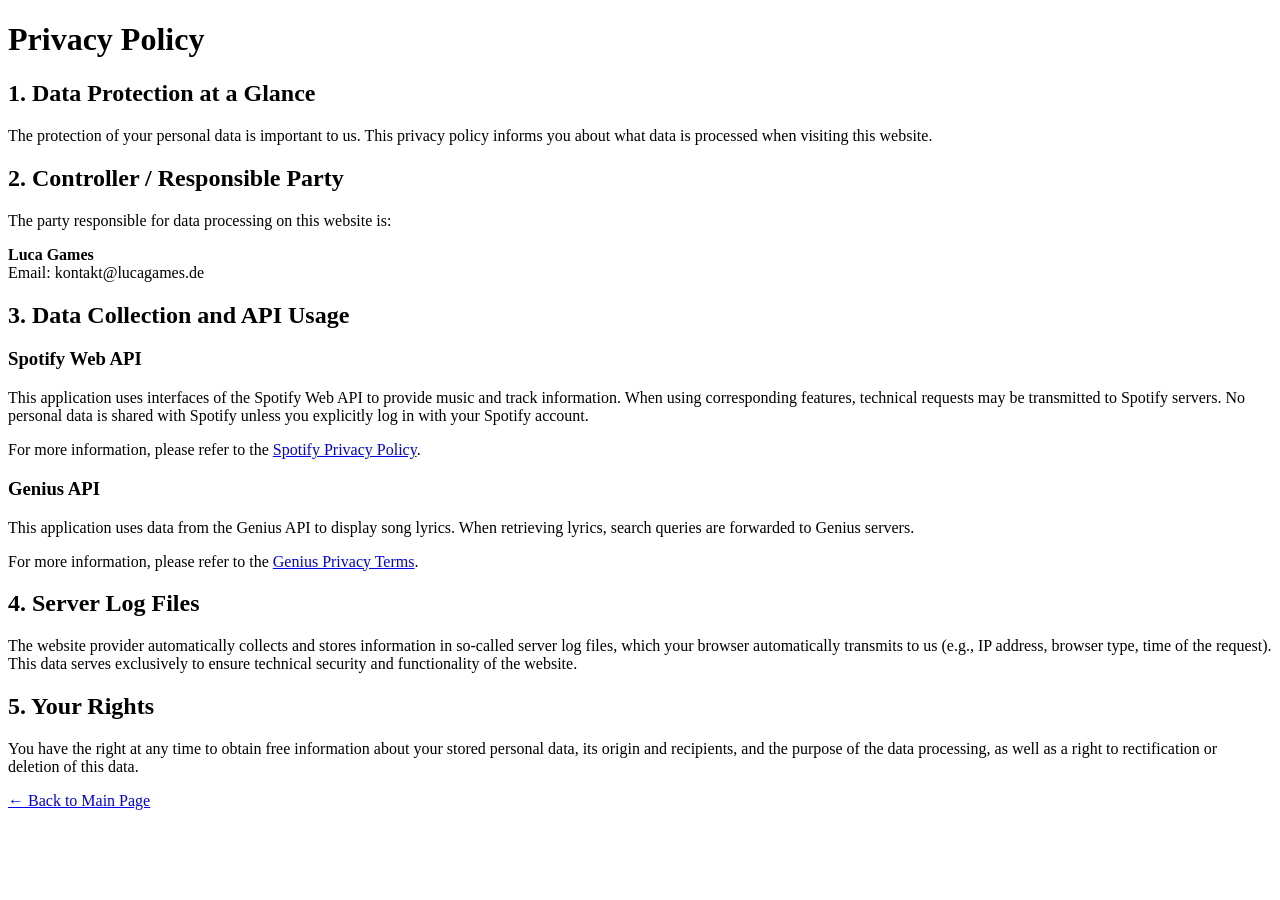
==== templates/datenschutz.html @ 975c67f7 "Add files via upload" ====
<!DOCTYPE html>
<html lang="en">
<head>
  <meta charset="UTF-8">
  <meta name="viewport" content="width=device-width, initial-scale=1.0">
  <title>Privacy Policy</title>
  <link rel="stylesheet" href="{{ url_for('static', filename='legal.css') }}">
</head>
<body class="legal-page">

  <main class="legal-container">
    <h1>Privacy Policy</h1>

    <section>
      <h2>1. Data Protection at a Glance</h2>
      <p>The protection of your personal data is important to us. This privacy policy informs you about what data is processed when visiting this website.</p>
    </section>

    <section>
      <h2>2. Controller / Responsible Party</h2>
      <p>The party responsible for data processing on this website is:</p>
      <p>
        <strong>Luca Games</strong><br>
        Email: kontakt@lucagames.de <!-- Adjust your contact email here -->
      </p>
    </section>

    <section>
      <h2>3. Data Collection and API Usage</h2>
      
      <h3>Spotify Web API</h3>
      <p>This application uses interfaces of the Spotify Web API to provide music and track information. When using corresponding features, technical requests may be transmitted to Spotify servers. No personal data is shared with Spotify unless you explicitly log in with your Spotify account.</p>
      <p>For more information, please refer to the <a href="https://www.spotify.com/de/legal/privacy-policy/" target="_blank" rel="noopener">Spotify Privacy Policy</a>.</p>

      <h3>Genius API</h3>
      <p>This application uses data from the Genius API to display song lyrics. When retrieving lyrics, search queries are forwarded to Genius servers.</p>
      <p>For more information, please refer to the <a href="https://genius.com/static/privacy" target="_blank" rel="noopener">Genius Privacy Terms</a>.</p>
    </section>

    <section>
      <h2>4. Server Log Files</h2>
      <p>The website provider automatically collects and stores information in so-called server log files, which your browser automatically transmits to us (e.g., IP address, browser type, time of the request). This data serves exclusively to ensure technical security and functionality of the website.</p>
    </section>

    <section>
      <h2>5. Your Rights</h2>
      <p>You have the right at any time to obtain free information about your stored personal data, its origin and recipients, and the purpose of the data processing, as well as a right to rectification or deletion of this data.</p>
    </section>

    <div class="back-link">
      <a href="/">&larr; Back to Main Page</a>
    </div>
  </main>

</body>
</html>
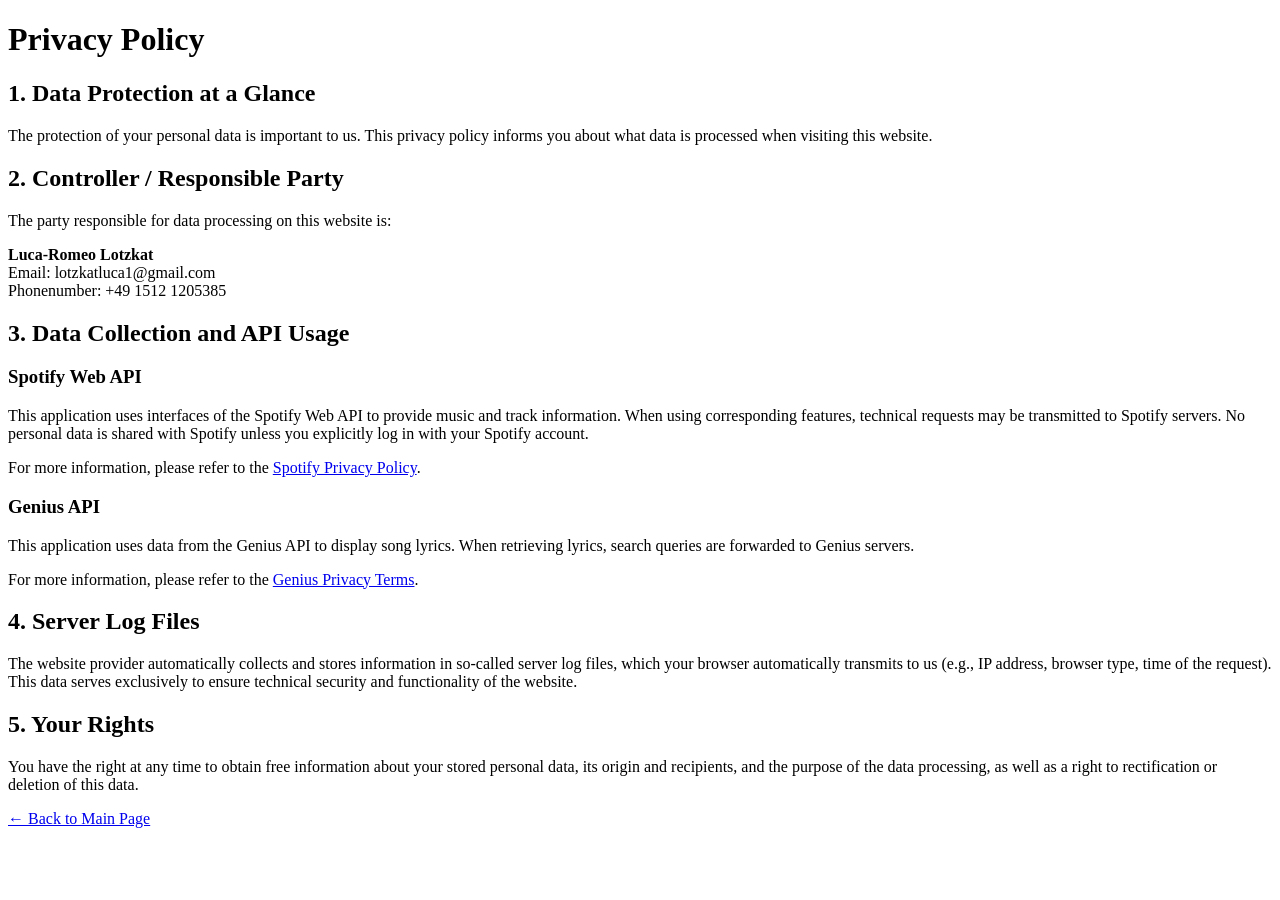
==== commit 549b51d5: "Update datenschutz.html Updated Contact information" ====
--- a/templates/datenschutz.html
+++ b/templates/datenschutz.html
@@ -20,8 +20,9 @@
       <h2>2. Controller / Responsible Party</h2>
       <p>The party responsible for data processing on this website is:</p>
       <p>
-        <strong>Luca Games</strong><br>
-        Email: kontakt@lucagames.de <!-- Adjust your contact email here -->
+        <strong>Luca-Romeo Lotzkat</strong><br>
+        Email: lotzkatluca1@gmail.com <!-- Adjust your contact email here --><br>
+        Phonenumber: +49 1512 1205385
       </p>
     </section>
 
@@ -53,4 +54,4 @@
   </main>
 
 </body>
-</html>+</html>
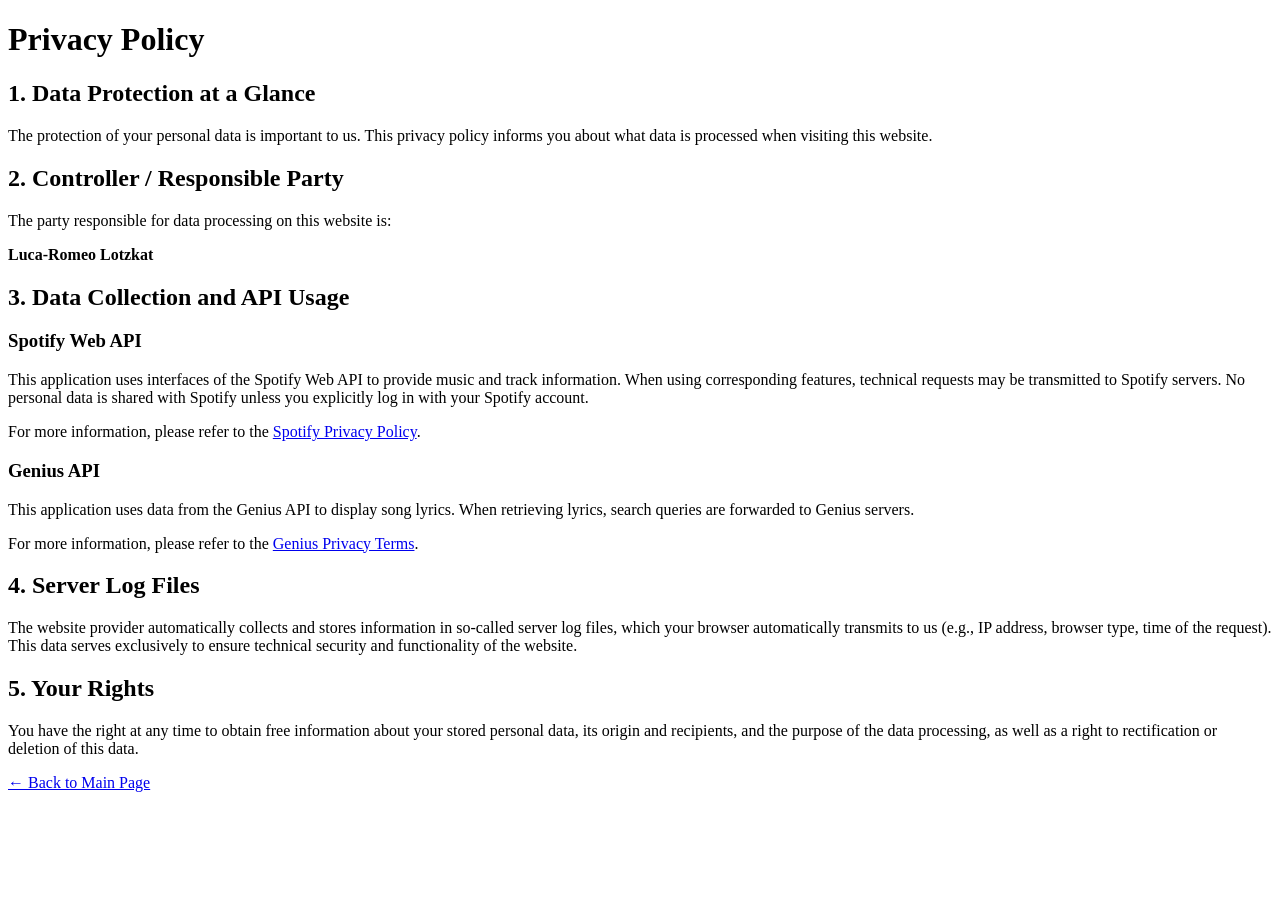
==== commit 68c7c9aa: "Update datenschutz.html fixed something" ====
--- a/templates/datenschutz.html
+++ b/templates/datenschutz.html
@@ -21,9 +21,7 @@
       <p>The party responsible for data processing on this website is:</p>
       <p>
         <strong>Luca-Romeo Lotzkat</strong><br>
-        Email: lotzkatluca1@gmail.com <!-- Adjust your contact email here --><br>
-        Phonenumber: +49 1512 1205385
-      </p>
+        </p>
     </section>
 
     <section>
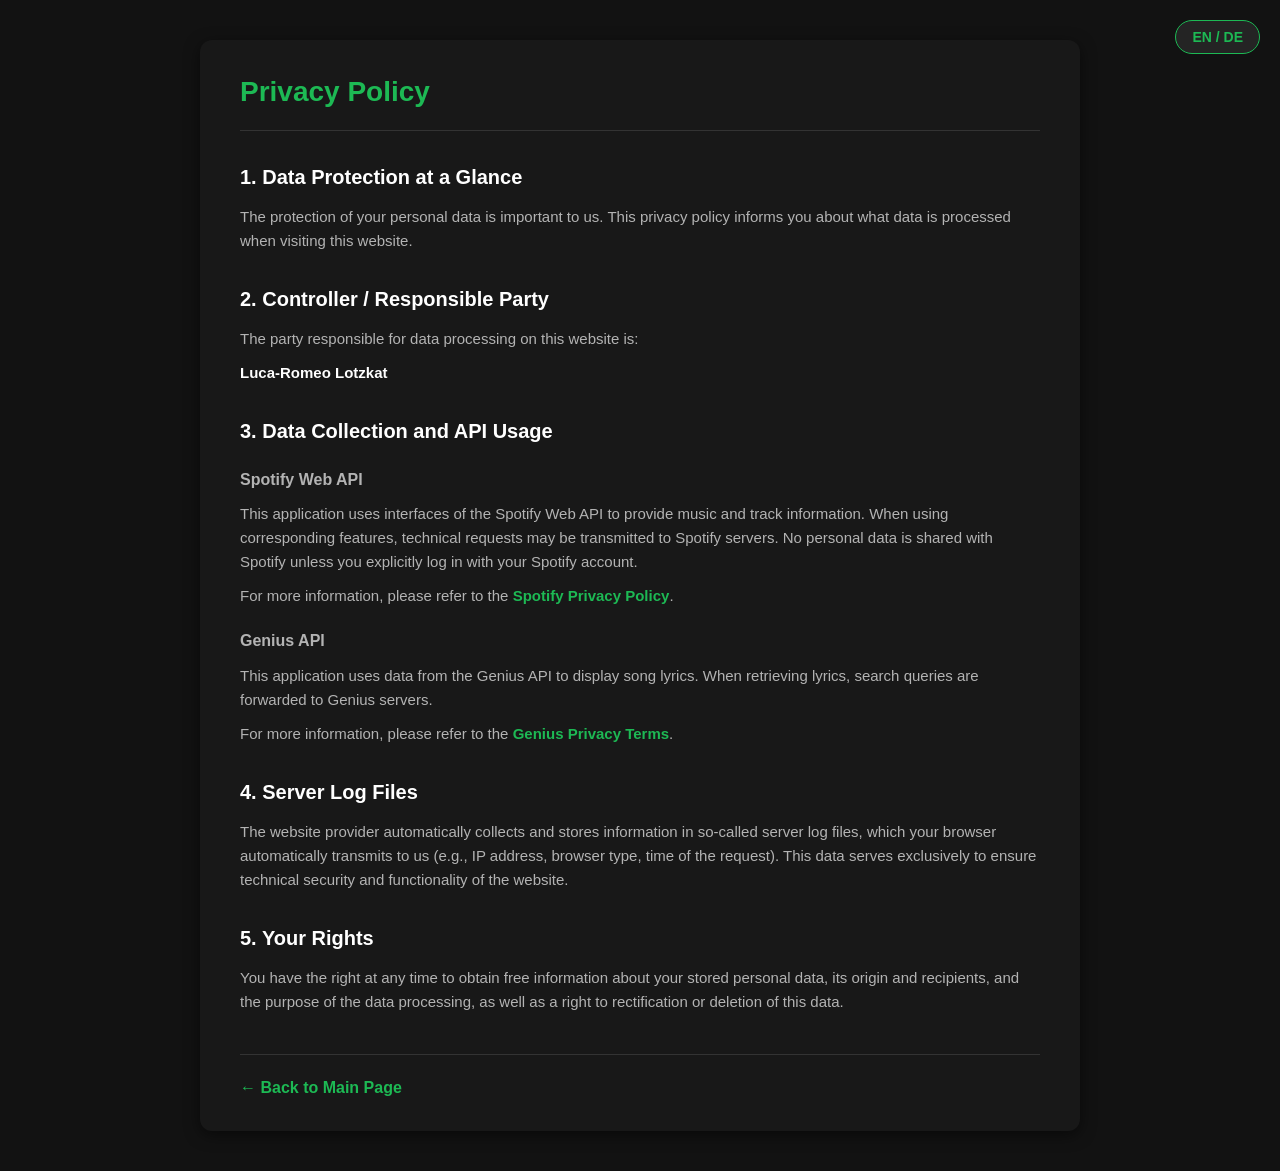
==== commit 333ed46c: "Update datenschutz.html added language switch button" ====
--- a/templates/datenschutz.html
+++ b/templates/datenschutz.html
@@ -3,53 +3,164 @@
 <head>
   <meta charset="UTF-8">
   <meta name="viewport" content="width=device-width, initial-scale=1.0">
-  <title>Privacy Policy</title>
-  <link rel="stylesheet" href="{{ url_for('static', filename='legal.css') }}">
+  <title>Privacy Policy / Datenschutz</title>
+  <link rel="stylesheet" href="/static/legal.css">
+  <style>
+    /* Styling für den Toggle-Button oben rechts */
+    .lang-switch {
+        position: fixed;
+        top: 20px;
+        right: 20px;
+        z-index: 1000;
+    }
+
+    #langToogleBtn {
+        background-color: #242424;
+        color: #1db954;
+        border: 1px solid #1db954;
+        padding: 8px 16px;
+        border-radius: 20px;
+        font-weight: bold;
+        font-size: 14px;
+        cursor: pointer;
+        transition: all 0.2s ease;
+    }
+
+    #langToogleBtn:hover {
+        background-color: #1db954;
+        color: #ffffff;
+    }
+
+    @media (max-width: 768px) {
+        .lang-switch {
+            top: 15px;
+            right: 15px;
+        }
+    }
+  </style>
 </head>
 <body class="legal-page">
 
+  <!-- Sprachumschaltung oben rechts -->
+  <div class="lang-switch">
+      <button id="langToogleBtn" onclick="toggleLanguage()">EN / DE</button>
+  </div>
+
   <main class="legal-container">
-    <h1>Privacy Policy</h1>
+    <h1 id="title">Privacy Policy</h1>
 
     <section>
-      <h2>1. Data Protection at a Glance</h2>
-      <p>The protection of your personal data is important to us. This privacy policy informs you about what data is processed when visiting this website.</p>
+      <h2 id="sec1-title">1. Data Protection at a Glance</h2>
+      <p id="sec1-text">The protection of your personal data is important to us. This privacy policy informs you about what data is processed when visiting this website.</p>
     </section>
 
     <section>
-      <h2>2. Controller / Responsible Party</h2>
-      <p>The party responsible for data processing on this website is:</p>
+      <h2 id="sec2-title">2. Controller / Responsible Party</h2>
+      <p id="sec2-text">The party responsible for data processing on this website is:</p>
       <p>
         <strong>Luca-Romeo Lotzkat</strong><br>
-        </p>
+      </p>
     </section>
 
     <section>
-      <h2>3. Data Collection and API Usage</h2>
+      <h2 id="sec3-title">3. Data Collection and API Usage</h2>
       
       <h3>Spotify Web API</h3>
-      <p>This application uses interfaces of the Spotify Web API to provide music and track information. When using corresponding features, technical requests may be transmitted to Spotify servers. No personal data is shared with Spotify unless you explicitly log in with your Spotify account.</p>
-      <p>For more information, please refer to the <a href="https://www.spotify.com/de/legal/privacy-policy/" target="_blank" rel="noopener">Spotify Privacy Policy</a>.</p>
+      <p id="spotify-text">This application uses interfaces of the Spotify Web API to provide music and track information. When using corresponding features, technical requests may be transmitted to Spotify servers. No personal data is shared with Spotify unless you explicitly log in with your Spotify account.</p>
+      <p><span id="spotify-link-text">For more information, please refer to the</span> <a href="https://www.spotify.com/de/legal/privacy-policy/" target="_blank" rel="noopener" id="spotify-link">Spotify Privacy Policy</a>.</p>
 
       <h3>Genius API</h3>
-      <p>This application uses data from the Genius API to display song lyrics. When retrieving lyrics, search queries are forwarded to Genius servers.</p>
-      <p>For more information, please refer to the <a href="https://genius.com/static/privacy" target="_blank" rel="noopener">Genius Privacy Terms</a>.</p>
+      <p id="genius-text">This application uses data from the Genius API to display song lyrics. When retrieving lyrics, search queries are forwarded to Genius servers.</p>
+      <p><span id="genius-link-text">For more information, please refer to the</span> <a href="https://genius.com/static/privacy" target="_blank" rel="noopener" id="genius-link">Genius Privacy Terms</a>.</p>
     </section>
 
     <section>
-      <h2>4. Server Log Files</h2>
-      <p>The website provider automatically collects and stores information in so-called server log files, which your browser automatically transmits to us (e.g., IP address, browser type, time of the request). This data serves exclusively to ensure technical security and functionality of the website.</p>
+      <h2 id="sec4-title">4. Server Log Files</h2>
+      <p id="sec4-text">The website provider automatically collects and stores information in so-called server log files, which your browser automatically transmits to us (e.g., IP address, browser type, time of the request). This data serves exclusively to ensure technical security and functionality of the website.</p>
     </section>
 
     <section>
-      <h2>5. Your Rights</h2>
-      <p>You have the right at any time to obtain free information about your stored personal data, its origin and recipients, and the purpose of the data processing, as well as a right to rectification or deletion of this data.</p>
+      <h2 id="sec5-title">5. Your Rights</h2>
+      <p id="sec5-text">You have the right at any time to obtain free information about your stored personal data, its origin and recipients, and the purpose of the data processing, as well as a right to rectification or deletion of this data.</p>
     </section>
 
     <div class="back-link">
-      <a href="/">&larr; Back to Main Page</a>
+      <a href="/" id="back-link">&larr; Back to Main Page</a>
     </div>
   </main>
 
+  <script>
+    const translations = {
+      en: {
+        title: "Privacy Policy",
+        sec1Title: "1. Data Protection at a Glance",
+        sec1Text: "The protection of your personal data is important to us. This privacy policy informs you about what data is processed when visiting this website.",
+        sec2Title: "2. Controller / Responsible Party",
+        sec2Text: "The party responsible for data processing on this website is:",
+        sec3Title: "3. Data Collection and API Usage",
+        spotifyText: "This application uses interfaces of the Spotify Web API to provide music and track information. When using corresponding features, technical requests may be transmitted to Spotify servers. No personal data is shared with Spotify unless you explicitly log in with your Spotify account.",
+        spotifyLinkText: "For more information, please refer to the",
+        spotifyLink: "Spotify Privacy Policy",
+        geniusText: "This application uses data from the Genius API to display song lyrics. When retrieving lyrics, search queries are forwarded to Genius servers.",
+        geniusLinkText: "For more information, please refer to the",
+        geniusLink: "Genius Privacy Terms",
+        sec4Title: "4. Server Log Files",
+        sec4Text: "The website provider automatically collects and stores information in so-called server log files, which your browser automatically transmits to us (e.g., IP address, browser type, time of the request). This data serves exclusively to ensure technical security and functionality of the website.",
+        sec5Title: "5. Your Rights",
+        sec5Text: "You have the right at any time to obtain free information about your stored personal data, its origin and recipients, and the purpose of the data processing, as well as a right to rectification or deletion of this data.",
+        backLink: "← Back to Main Page",
+        btnText: "EN / DE"
+      },
+      de: {
+        title: "Datenschutzerklärung",
+        sec1Title: "1. Datenschutz auf einen Blick",
+        sec1Text: "Der Schutz Ihrer persönlichen Daten ist uns wichtig. Diese Datenschutzerklärung informiert Sie darüber, welche Daten beim Besuch dieser Website verarbeitet werden.",
+        sec2Title: "2. Verantwortliche Stelle",
+        sec2Text: "Die verantwortliche Stelle für die Datenverarbeitung auf dieser Website ist:",
+        sec3Title: "3. Datenerfassung und API-Nutzung",
+        spotifyText: "Diese Anwendung nutzt Schnittstellen der Spotify Web API, um Musik- und Titelinformationen bereitzustellen. Bei der Nutzung entsprechender Funktionen können technische Anfragen an Server von Spotify übermittelt werden. Es werden keine personenbezogenen Daten an Spotify weitergegeben, es sei denn, Sie melden sich explizit mit Ihrem Spotify-Konto an.",
+        spotifyLinkText: "Weitere Informationen finden Sie in der",
+        spotifyLink: "Spotify-Datenschutzerklärung",
+        geniusText: "Diese Anwendung nutzt Daten der Genius API zur Anzeige von Songtexten. Beim Abrufen von Songtexten werden Suchanfragen an Server von Genius weitergeleitet.",
+        geniusLinkText: "Weitere Informationen finden Sie in den",
+        geniusLink: "Genius-Datenschutzbestimmungen",
+        sec4Title: "4. Server-Log-Dateien",
+        sec4Text: "Der Provider der Seiten erhebt und speichert automatisch Informationen in sogenannten Server-Log-Dateien, die Ihr Browser automatisch an uns übermittelt (z. B. IP-Adresse, Browsertyp, Uhrzeit der Anfrage). Diese Daten dienen ausschließlich der Gewährleistung der technischen Sicherheit und Funktionalität der Website.",
+        sec5Title: "5. Ihre Rechte",
+        sec5Text: "Sie haben jederzeit das Recht, unentgeltlich Auskunft über Herkunft, Empfänger und Zweck Ihrer gespeicherten personenbezogenen Daten zu erhalten. Sie haben außerdem ein Recht, die Berichtigung oder Löschung dieser Daten zu verlangen.",
+        backLink: "← Zurück zur Hauptseite",
+        btnText: "DE / EN"
+      }
+    };
+
+    let currentLang = 'en';
+
+    function toggleLanguage() {
+      currentLang = currentLang === 'en' ? 'de' : 'en';
+      const t = translations[currentLang];
+
+      document.documentElement.lang = currentLang;
+      document.getElementById('title').textContent = t.title;
+      document.getElementById('sec1-title').textContent = t.sec1Title;
+      document.getElementById('sec1-text').textContent = t.sec1Text;
+      document.getElementById('sec2-title').textContent = t.sec2Title;
+      document.getElementById('sec2-text').textContent = t.sec2Text;
+      document.getElementById('sec3-title').textContent = t.sec3Title;
+      document.getElementById('spotify-text').textContent = t.spotifyText;
+      document.getElementById('spotify-link-text').textContent = t.spotifyLinkText;
+      document.getElementById('spotify-link').textContent = t.spotifyLink;
+      document.getElementById('genius-text').textContent = t.geniusText;
+      document.getElementById('genius-link-text').textContent = t.geniusLinkText;
+      document.getElementById('genius-link').textContent = t.geniusLink;
+      document.getElementById('sec4-title').textContent = t.sec4Title;
+      document.getElementById('sec4-text').textContent = t.sec4Text;
+      document.getElementById('sec5-title').textContent = t.sec5Title;
+      document.getElementById('sec5-text').textContent = t.sec5Text;
+      
+      document.getElementById('back-link').textContent = t.backLink;
+      document.getElementById('langToogleBtn').textContent = t.btnText;
+    }
+  </script>
+
 </body>
 </html>
--- a/static/legal.css
+++ b/static/legal.css
@@ -0,0 +1,75 @@
+/* Grundlegende Einstellungen für Rechtstexte */
+body {
+    font-family: 'Segoe UI', Tahoma, Geneva, Verdana, sans-serif;
+    background-color: #121212;
+    color: #ffffff;
+    text-align: left; /* Überschreibt das zentrierte Layout der Hauptseite */
+    padding: 40px 20px;
+    margin: 0;
+    line-height: 1.6;
+}
+
+/* Haupt-Container (passend zu deinen .card-Farben & Schatten) */
+.legal-container {
+    max-width: 800px;
+    margin: 0 auto;
+    background-color: #181818;
+    padding: 30px 40px;
+    border-radius: 12px;
+    box-shadow: 0 4px 15px rgba(0, 0, 0, 0.5);
+}
+
+/* Überschriften */
+h1 {
+    color: #1db954;
+    font-size: 28px;
+    margin-top: 0;
+    margin-bottom: 25px;
+    border-bottom: 1px solid #333;
+    padding-bottom: 15px;
+}
+
+h2 {
+    color: #ffffff;
+    font-size: 20px;
+    margin-top: 30px;
+    margin-bottom: 12px;
+}
+
+h3 {
+    color: #b3b3b3;
+    font-size: 16px;
+    margin-top: 20px;
+    margin-bottom: 8px;
+}
+
+/* Texte & Absätze */
+p {
+    color: #b3b3b3;
+    font-size: 15px;
+    margin: 10px 0;
+}
+
+strong {
+    color: #ffffff;
+}
+
+/* Links (im Spotify-Grün deiner App) */
+a {
+    color: #1db954;
+    text-decoration: none;
+    font-weight: bold;
+    transition: color 0.2s;
+}
+
+a:hover {
+    color: #1ed760;
+    text-decoration: underline;
+}
+
+/* Zurück-Link-Bereich am Ende */
+.back-link {
+    margin-top: 40px;
+    padding-top: 20px;
+    border-top: 1px solid #333;
+}
